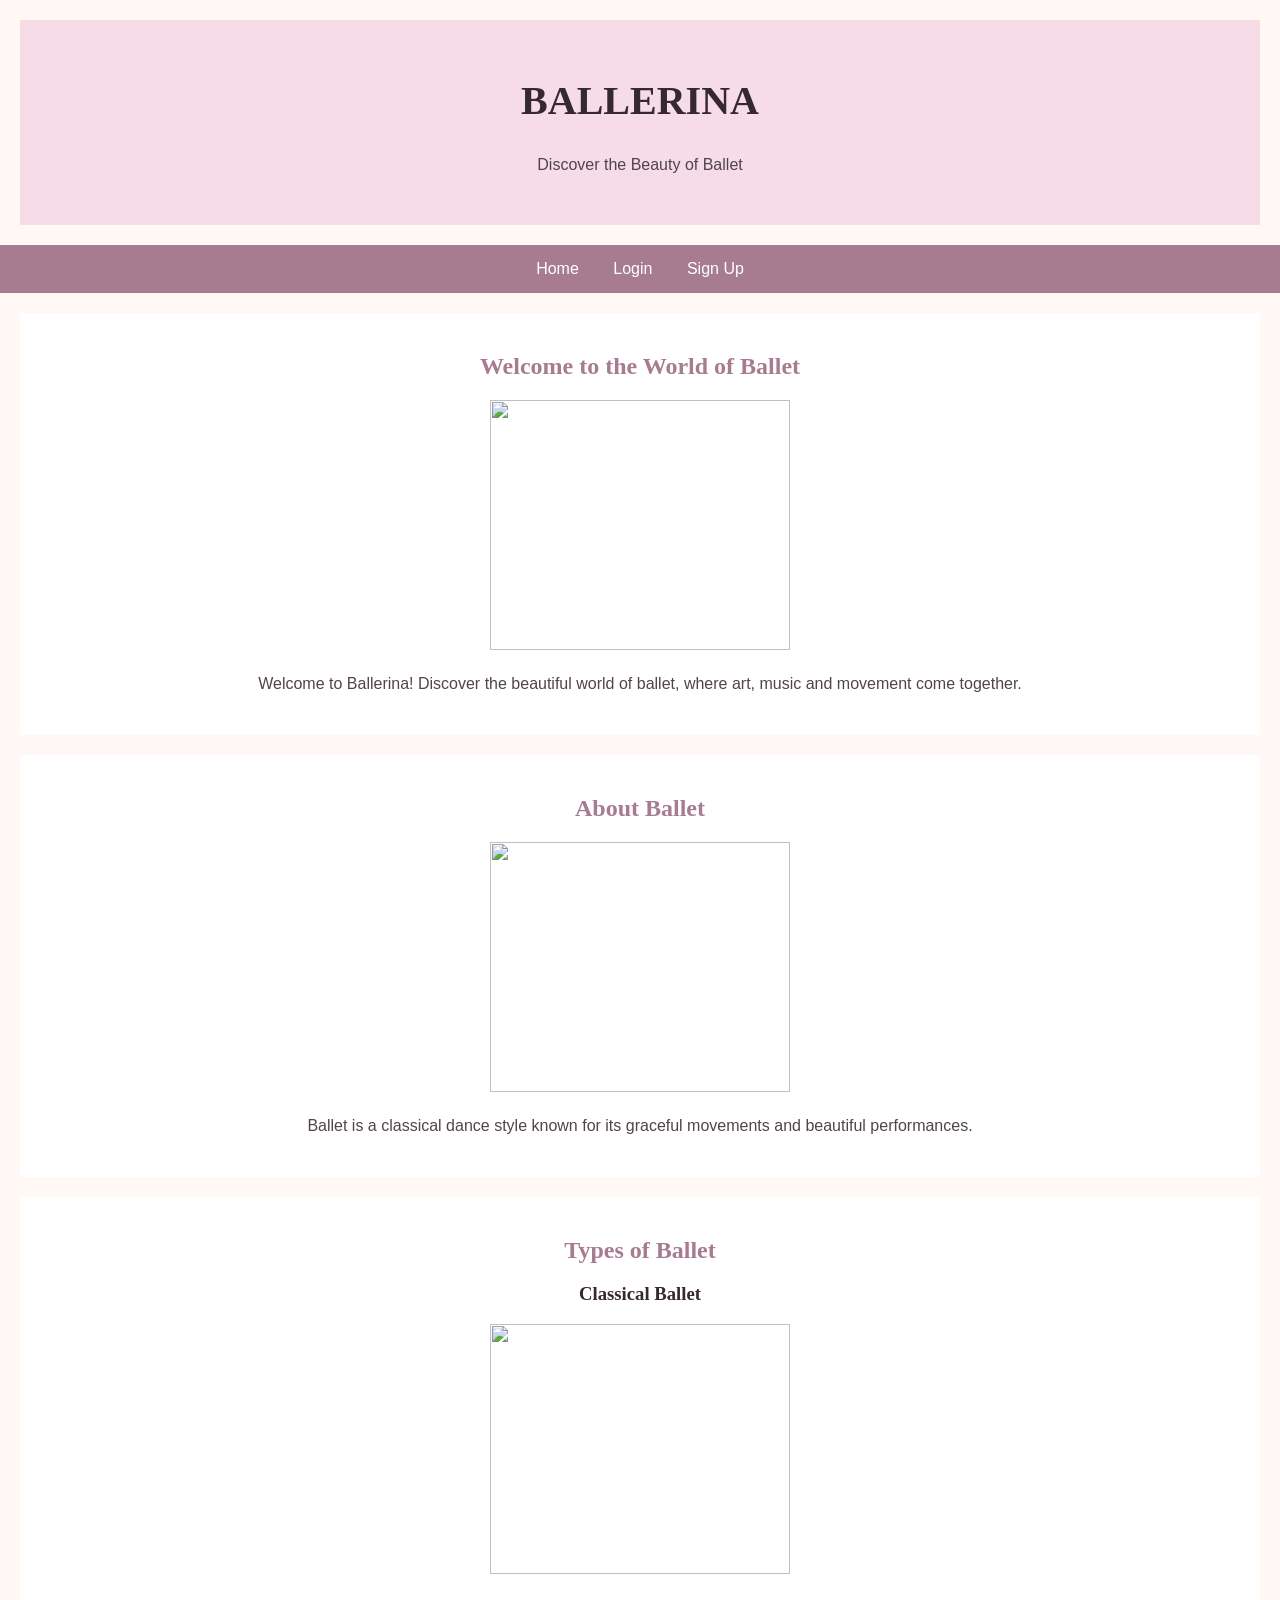
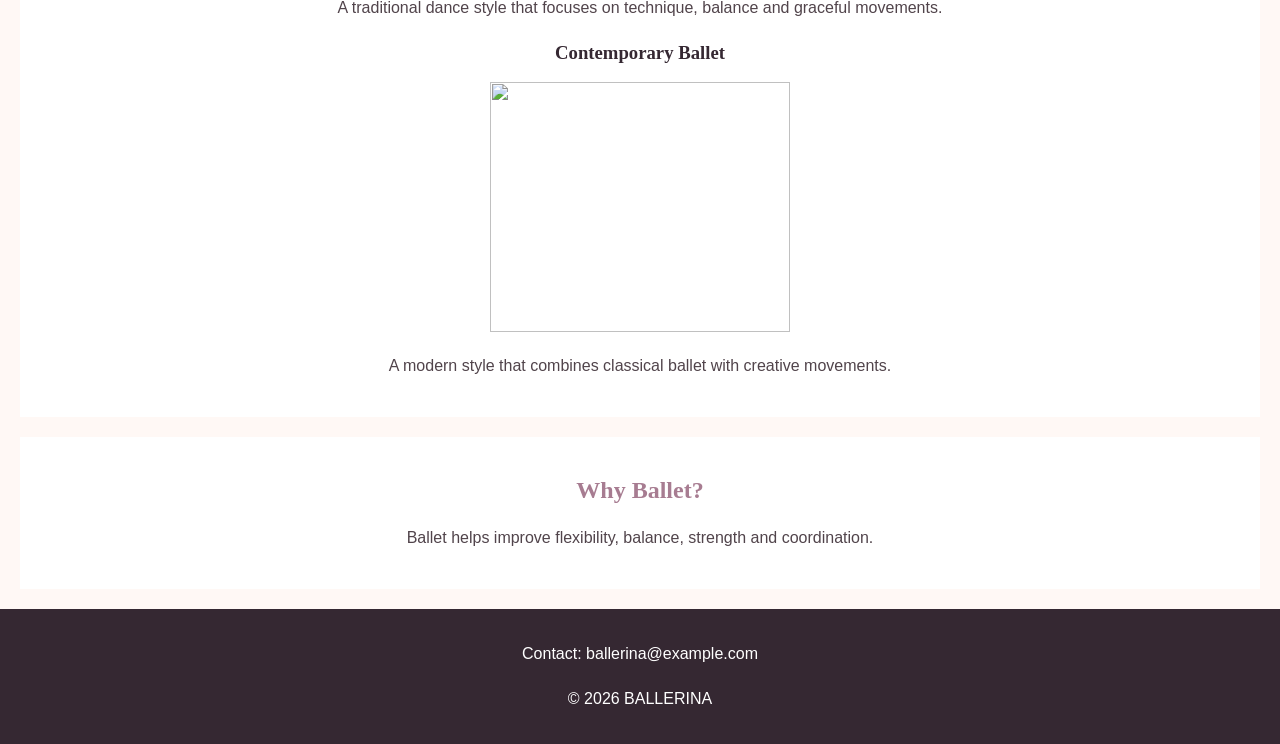
==== index.html @ e2f867d0 "Add files via upload" ====
<!DOCTYPE html>
<html>
<head>
    <title>BALLERINA</title>
    <link rel="stylesheet" href="ballet.css">
</head>

<body>

    <div>
        <h1>BALLERINA</h1>
        <p>Discover the Beauty of Ballet</p>
    </div>

    <nav>
        <a href="index.html">Home</a>
        <a href="login.html">Login</a>
        <a href="signup.html">Sign Up</a>
    </nav>

    <div>
        <h2>Welcome to the World of Ballet</h2>
        <img src="images/main.jpg" width="300">
        <p>
            Welcome to Ballerina! Discover the beautiful
            world of ballet, where art, music and movement
            come together.
        </p>
    </div>

    <div>
        <h2>About Ballet</h2>
        <img src="images/point shoes.jpg" width="300">
        <p>
            Ballet is a classical dance style known for
            its graceful movements and beautiful performances.
        </p>
    </div>

    <div>
        <h2>Types of Ballet</h2>

        <h3>Classical Ballet</h3>
        <img src="images/dance.jpg" width="300">
        <p>
            A traditional dance style that focuses on
            technique, balance and graceful movements.
        </p>

        <h3>Contemporary Ballet</h3>
        <img src="images/dance2.jpg" width="300px">
        <p>
            A modern style that combines classical
            ballet with creative movements.
        </p>
    </div>

    <div>
        <h2>Why Ballet?</h2>
        <p>
            Ballet helps improve flexibility, balance,
            strength and coordination.
        </p>
    </div>

    <footer>
        <p>Contact: ballerina@example.com</p>
        <p>© 2026 BALLERINA</p>
    </footer>

</body>
</html>
---- ballet.css ----
body {
    background-color: #FFF8F5;
    font-family: Arial;
    margin: 0;
}

body > div:first-child {
    background-color: #F5DCE6;
    color: #352832;
    text-align: center;
    padding: 30px;
}

h1 {
    font-family: Georgia;
    font-size: 40px;
}

nav {
    background-color: #A77C91;
    text-align: center;
    padding: 15px;
}

nav a {
    color: white;
    text-decoration: none;
    margin: 15px;
}

nav a:hover {
    color: #352832;
}

body > div {
    background-color: white;
    padding: 20px;
    margin: 20px;
    text-align: center;
}

img {
    width: 300px;
    height: 250px;
}

h2 {
    color: #A77C91;
    font-family: Georgia;
}

h3 {
    color: #352832;
    font-family: Georgia;
}

p {
    color: #51444B;
    line-height: 1.8;
}

footer {
    background-color: #352832;
    text-align: center;
    padding: 15px;
}

footer p {
    color: white;
}


.form {
    background-color: white;
    width: 400px;
    margin: 40px auto;
    padding: 30px;
    text-align: center;
}

input {
    width: 80%;
    padding: 10px;
    border: 1px solid #A77C91;
}

button {
    background-color: #A77C91;
    color: white;
    padding: 10px 30px;
    border: none;
}

label {
    color: #352832;
}

button:hover {
    background-color: #352832;
}
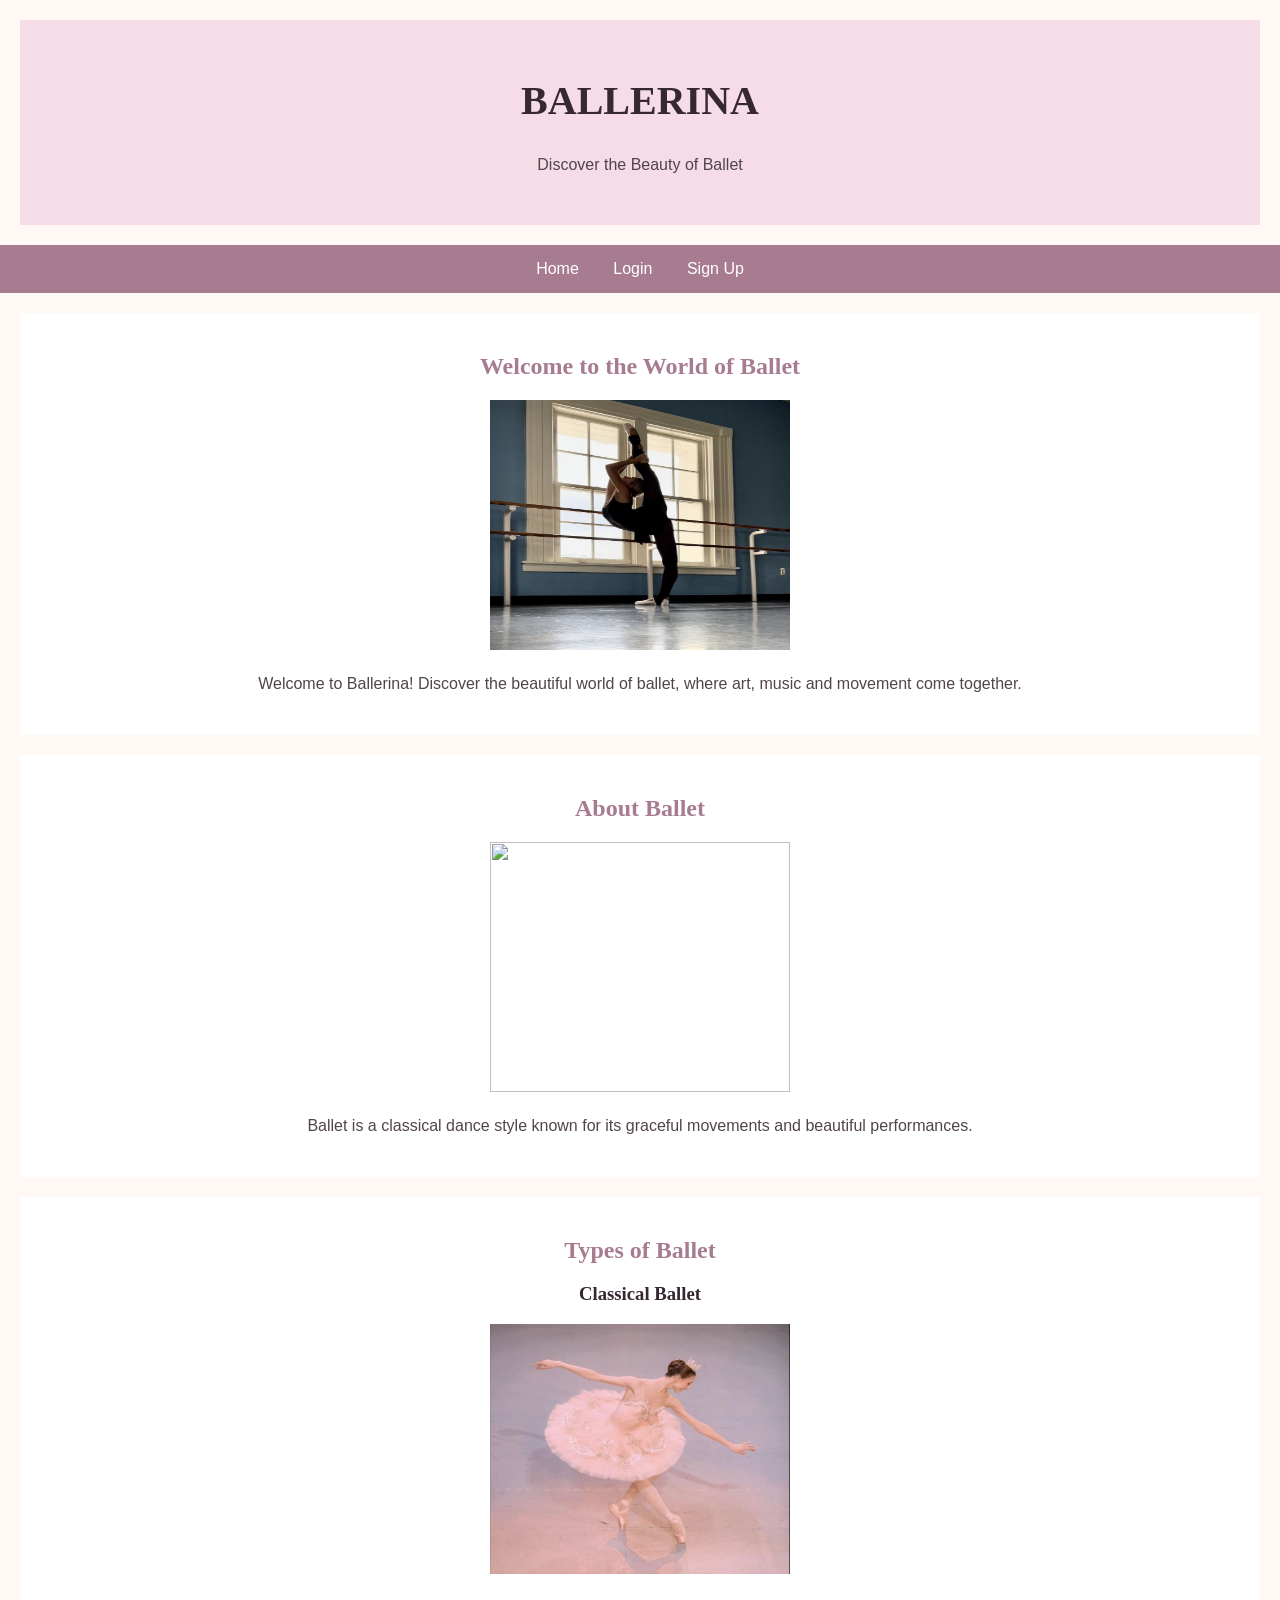
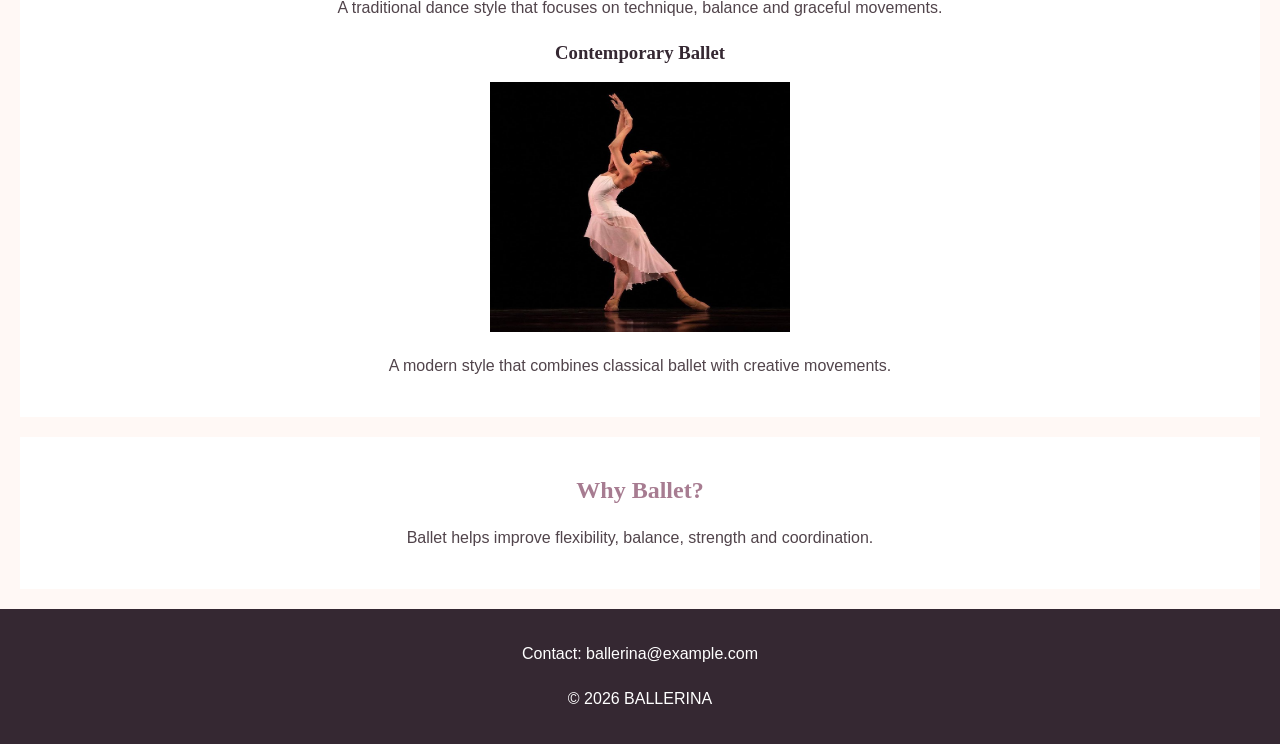
==== commit 6b8b6ec4: "Update index.html" ====
--- a/index.html
+++ b/index.html
@@ -20,7 +20,7 @@
 
     <div>
         <h2>Welcome to the World of Ballet</h2>
-        <img src="images/main.jpg" width="300">
+        <img src="BALLET/images/main.jpg" width="300">
         <p>
             Welcome to Ballerina! Discover the beautiful
             world of ballet, where art, music and movement
@@ -30,7 +30,7 @@
 
     <div>
         <h2>About Ballet</h2>
-        <img src="images/point shoes.jpg" width="300">
+        <img src="BALLET/images/point-shoes.jpg" width="300">
         <p>
             Ballet is a classical dance style known for
             its graceful movements and beautiful performances.
@@ -41,14 +41,14 @@
         <h2>Types of Ballet</h2>
 
         <h3>Classical Ballet</h3>
-        <img src="images/dance.jpg" width="300">
+        <img src="BALLET/images/dance.jpg" width="300">
         <p>
             A traditional dance style that focuses on
             technique, balance and graceful movements.
         </p>
 
         <h3>Contemporary Ballet</h3>
-        <img src="images/dance2.jpg" width="300px">
+        <img src="BALLET/images/dance2.jpg" width="300px">
         <p>
             A modern style that combines classical
             ballet with creative movements.
@@ -69,4 +69,4 @@
     </footer>
 
 </body>
-</html>+</html>
